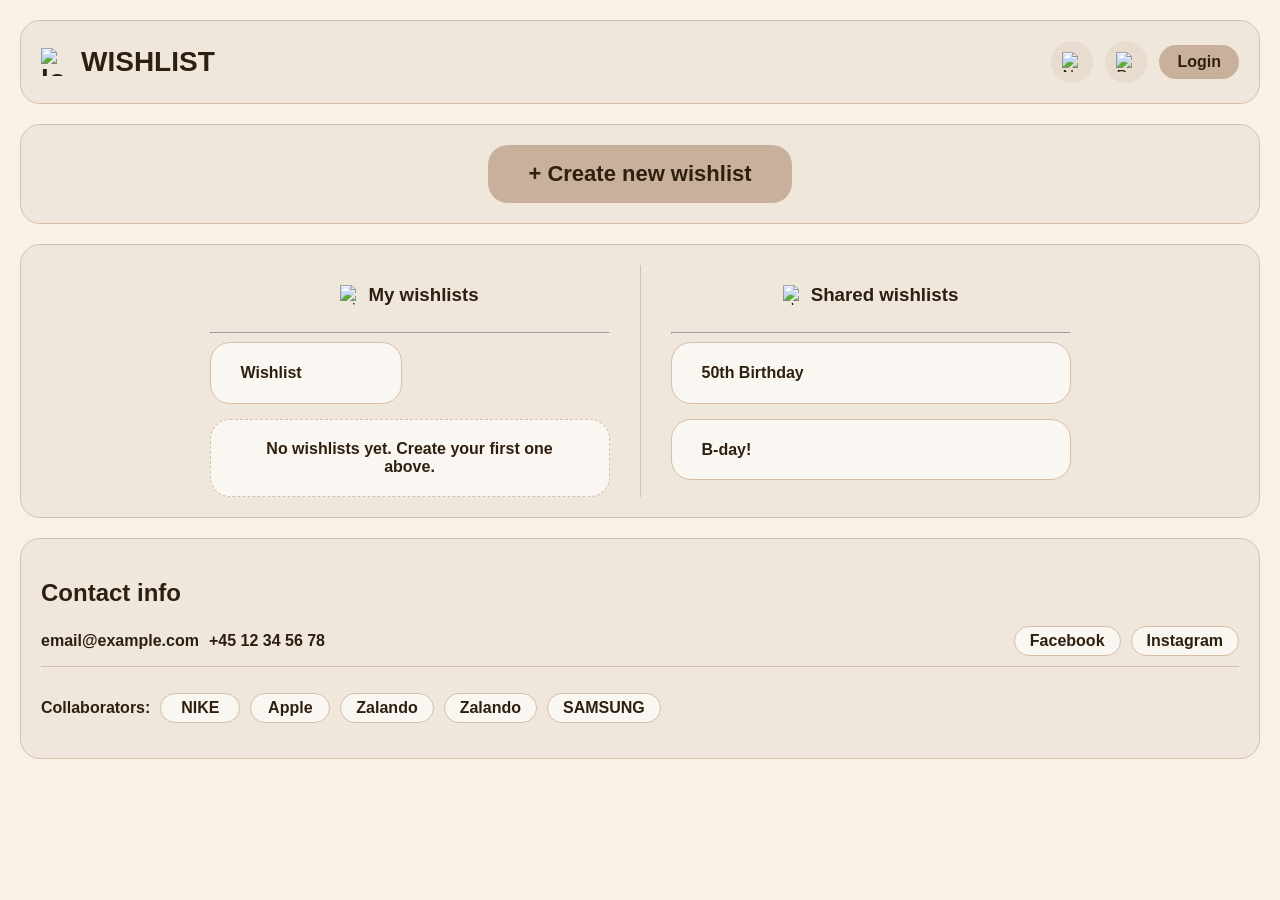
==== src/main/resources/templates/index.html @ 2595ba19 "Gjort så når man laver en ny ønskeseddel, at den kommer frem på forsiden" ====
<!DOCTYPE html>
<html lang="da" xmlns:th="http://www.thymeleaf.org">
<head>
    <meta charset="UTF-8">
    <meta name="viewport" content="width=device-width, initial-scale=1.0">
    <title>Ønskeliste</title>
    <link rel="stylesheet" href="../static/style.css" th:href="@{/style.css}">
</head>
<body>
    <header class="header">
        <div class="logo">
            <img src="/images/gift.png" alt="logo">
            <span>WISHLIST</span>
        </div>

        <div class="header-icons">
            <button type="button" class="icon-btn">
                <img src="/images/bell-ring.png" alt="Notification">
            </button>

            <button type="button" class="icon-btn">
                <img src="/images/user-round.png" alt="Profile">
            </button>

            <button type="button" class="login-btn">Login</button>
        </div>
    </header>

    <main class="page-main">
        <div class="create">
            <a th:href="@{/createWishlist}" class="create-btn">+ Create new wishlist</a>
        </div>

        <div class="wishlist-overview">
            <section class="wishlist-column">
                <div class="panel-header panel-header-centered">
                    <img src="/images/users.png" alt="wishlists">
                    <h3>My wishlists</h3>
                </div>
                <hr>
                <div class="wishlist-grid">
                    <a th:each="wishlist, stat : ${myWishlists}"
                       th:href="@{/api/wishlists/{id}(id=${wishlist.wishlistId})}"
                       th:text="${wishlist.name}"
                       th:classappend="${stat.count % 3 == 0} ? ' full-width' : ''"
                       class="wishlist-card">Wishlist</a>
                    <p th:if="${#lists.isEmpty(myWishlists)}" class="wishlist-empty-state">
                        No wishlists yet. Create your first one above.
                    </p>
                </div>
            </section>

            <div class="vertical-line"></div>

            <section class="wishlist-column">
                <a th:href="@{/sharedWishlists}" class="panel-header panel-header-centered">
                    <img src="/images/bookmark.png" alt="shared">
                    <h3>Shared wishlists</h3>
                </a>
                <hr>
                <div class="wishlist-grid">
                    <a th:href="@{/wishlist}" class="wishlist-card full-width">50th Birthday</a>
                    <a th:href="@{/wishlist}" class="wishlist-card full-width">B-day!</a>
                </div>
            </section>
        </div>
    </main>

    <footer>
        <h2>Contact info</h2>
        <div class="footer-info">
            <div class="footer-contact">
                <span>email@example.com</span>
                <span>+45 12 34 56 78</span>
            </div>
            <div class="footer-social-group">
                <button type="button" class="footer-social-btn">Facebook</button>
                <button type="button" class="footer-social-btn">Instagram</button>
            </div>
        </div>
        <hr>
        <div class="footer-collaborators">
            <div class="collaborators-boxes">
                <h4>Collaborators:</h4>
                <div class="partner-box">NIKE</div>
                <div class="partner-box">Apple</div>
                <div class="partner-box">Zalando</div>
                <div class="partner-box">Zalando</div>
                <div class="partner-box">SAMSUNG</div>
            </div>
        </div>
    </footer>
</body>
</html>
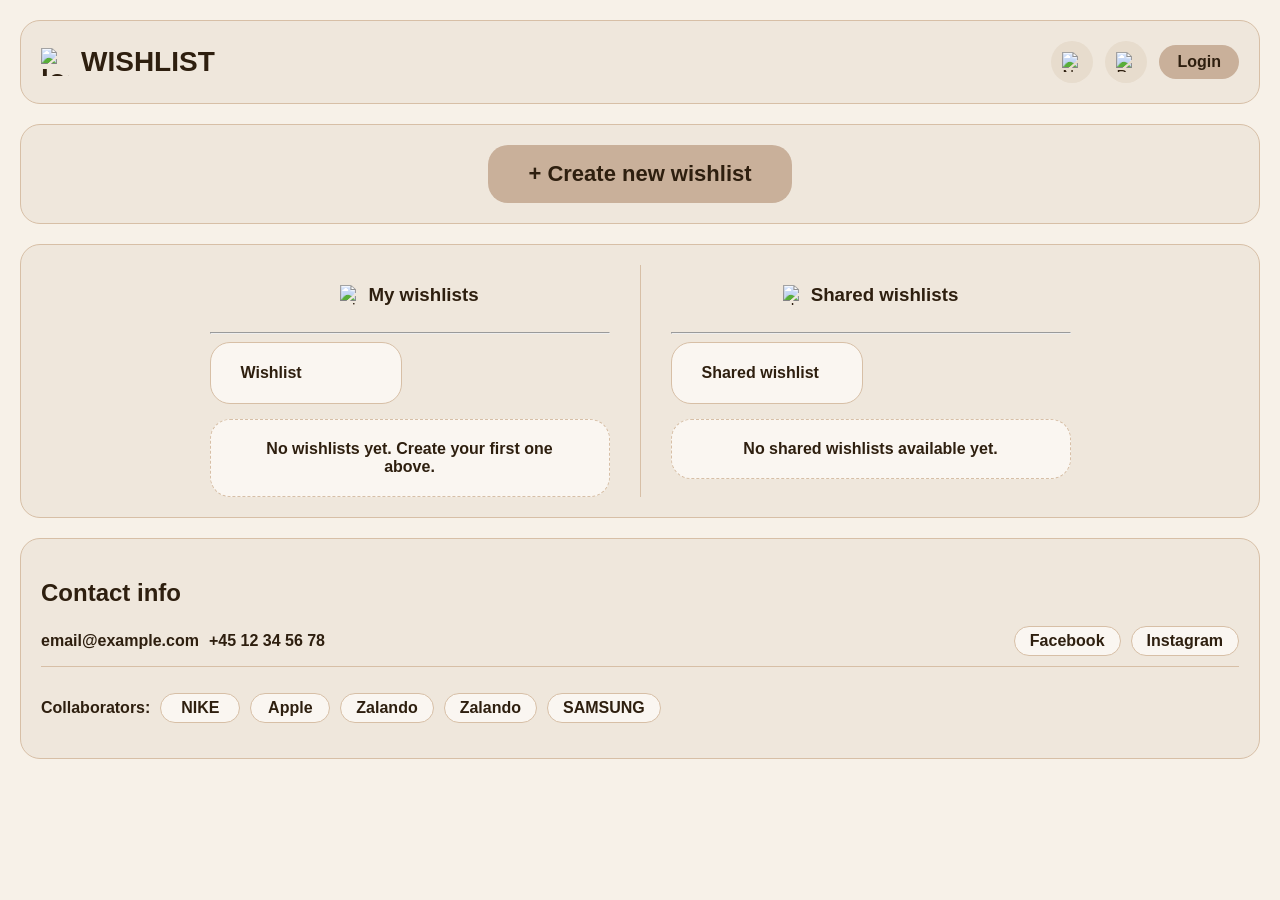
==== commit 1e6c7728: "Fix duplicate wishlists on frontpage, connect wishlist/wish pages to database, add tests" ====
--- a/src/main/resources/templates/index.html
+++ b/src/main/resources/templates/index.html
@@ -59,8 +59,14 @@
                 </a>
                 <hr>
                 <div class="wishlist-grid">
-                    <a th:href="@{/wishlist}" class="wishlist-card full-width">50th Birthday</a>
-                    <a th:href="@{/wishlist}" class="wishlist-card full-width">B-day!</a>
+                    <a th:each="wishlist, stat : ${sharedWishlists}"
+                       th:href="@{/wishlist/{username}/share/{id}(username=${wishlist.user.username}, id=${wishlist.wishlistId})}"
+                       th:text="${wishlist.name}"
+                       th:classappend="${stat.count % 3 == 0} ? ' full-width' : ''"
+                       class="wishlist-card">Shared wishlist</a>
+                    <p th:if="${#lists.isEmpty(sharedWishlists)}" class="wishlist-empty-state">
+                        No shared wishlists available yet.
+                    </p>
                 </div>
             </section>
         </div>
